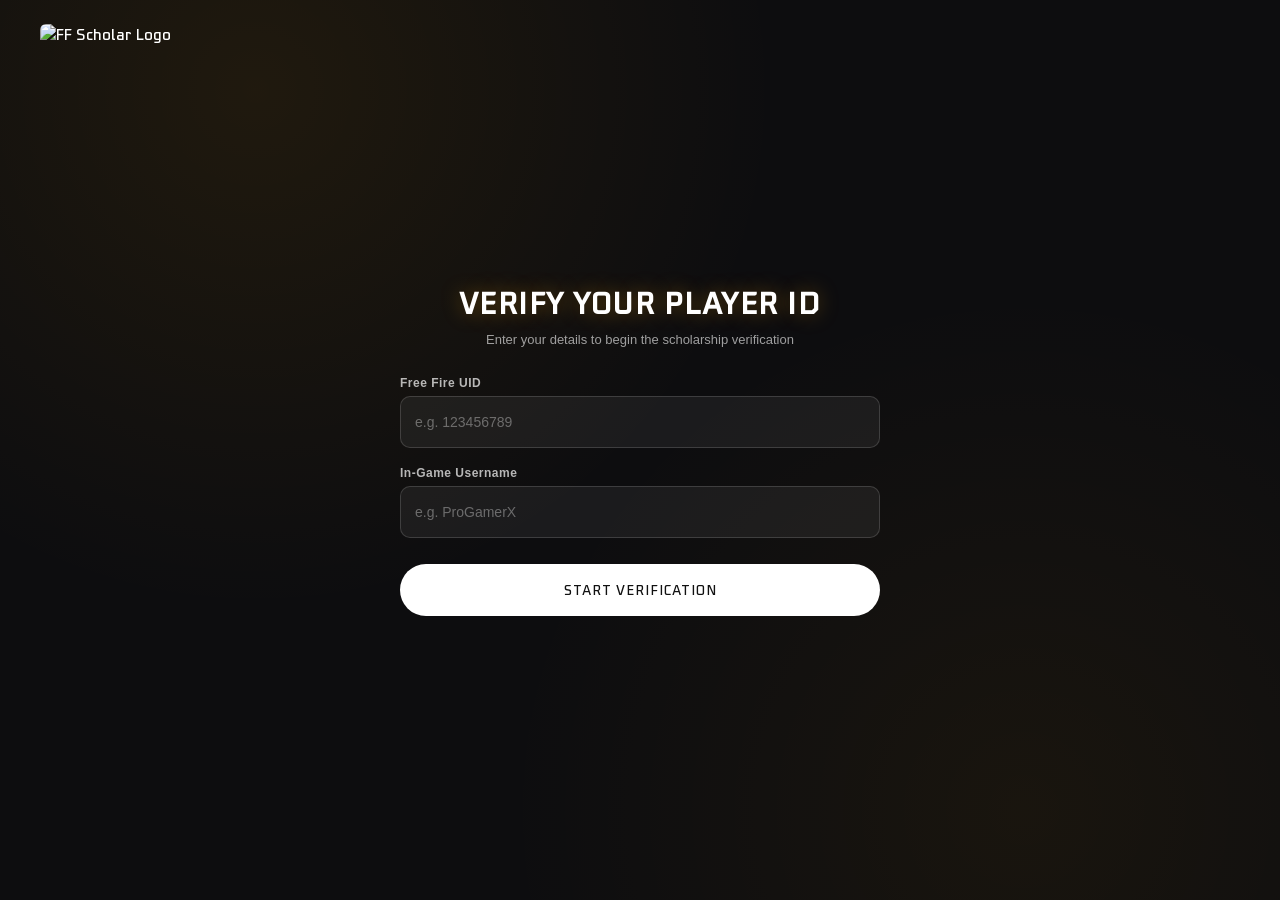
==== application.html @ 04077065 "A" ====
<!DOCTYPE html>
<html lang="en">
<head>
    <meta charset="UTF-8">
    <meta name="viewport" content="width=device-width, initial-scale=1.0">
    <title>Free Fire Scholar — Application</title>

    <!-- Favicon -->
    <link rel="icon" type="image/png" href="./assets/ff-favicon.png">

    <!-- Main stylesheet -->
    <link rel="stylesheet" href="application.css">

    <!-- Font Awesome -->
    <link rel="stylesheet" href="https://cdnjs.cloudflare.com/ajax/libs/font-awesome/6.7.2/css/all.min.css">

    <!-- Google Fonts — used for certificate name text (canvas) -->
    <link rel="preconnect" href="https://fonts.googleapis.com">
    
    <link href="https://fonts.googleapis.com/css2?family=Playfair+Display:wght@700&display=swap" rel="stylesheet">
    <script src="https://cdn.jsdelivr.net/npm/tesseract.js@5/dist/tesseract.min.js"></script>
        <!-- face-api.js — real ML-based human face detection, background mein load hoga -->
    <script src="https://cdn.jsdelivr.net/npm/face-api.js@0.22.2/dist/face-api.min.js"></script>

</head>
<body>

    <!-- Top-Left Logo -->
    <div class="app-logo-wrap">
        <img src="./assets/FF-LOGO2.PNG" alt="FF Scholar Logo" class="app-logo">
    </div>

    <main class="app-wrapper">

        <!-- ============================================
             STEP 1 — UID / USERNAME ENTRY
        ============================================ -->
        <section class="step step-uid active" data-step="uid">

            <h1 class="step-heading">VERIFY YOUR PLAYER ID</h1>
            <p class="step-subheading">Enter your details to begin the scholarship verification</p>

            <div class="form-group">
                <label for="ff-uid">Free Fire UID</label>
                <input type="text" id="ff-uid" placeholder="e.g. 123456789" inputmode="numeric" maxlength="12">
            </div>

            <div class="form-group">
                <label for="ff-username">In-Game Username</label>
                <input type="text" id="ff-username" placeholder="e.g. ProGamerX">
            </div>

            <button class="btn-primary" id="start-quiz-btn">START VERIFICATION</button>
             <p class="form-error" id="typing-speed-error" hidden>That UID looks randomly entered. Please type your actual Free Fire UID carefully.</p>
              <p class="form-error" id="duplicate-error" hidden>You've already completed this verification with this UID/Username.</p>

        </section>

        <!-- ============================================
             STEP 2 — QUIZ
        ============================================ -->
        <section class="step step-quiz" data-step="quiz">

            <div class="quiz-progress">
                <span id="quiz-progress-text">Question 1/10</span>
                <div class="quiz-progress-bar">
                    <div class="quiz-progress-fill" id="quiz-progress-fill"></div>
                </div>
            </div>

            <div class="quiz-card">
                <img src="./assets/quiz-placeholder.webp" alt="Question" class="quiz-image" id="quiz-image">
                <h2 class="quiz-question" id="quiz-question-text">Which weapon is this?</h2>

                <div class="quiz-options" id="quiz-options">
                    <!-- Options injected by JS -->
                </div>
            </div>

        </section>

        <!-- ============================================
             STEP 3 — SCREENSHOT UPLOAD
        ============================================ -->
        <section class="step step-upload" data-step="upload">

            <h1 class="step-heading">UPLOAD PROFILE SCREENSHOT</h1>
            <p class="step-subheading">Upload a screenshot of your in-game profile (for verification experience only — stored on your device only)</p>

      <label class="upload-box" id="upload-box">
                <input type="file" accept="image/*" id="screenshot-input" hidden>

                <img id="upload-preview" class="upload-preview" hidden>

                <button type="button" class="remove-upload-btn" id="remove-upload-btn" hidden>
                    <i class="fa-solid fa-xmark"></i>
                </button>

                <div class="upload-placeholder" id="upload-placeholder">
                    <i class="fa-solid fa-camera"></i>
                    <span>Tap to upload screenshot</span>
                </div>
            </label>

             <p class="form-error" id="face-reject-error" hidden>This looks like a personal photo. Please upload a screenshot of your in-game profile instead.</p>
            <p class="ocr-status" id="ocr-status" hidden>Scanning screenshot...</p>

<button class="btn-primary" id="finish-upload-btn" disabled>SUBMIT APPLICATION</button>
        </section>

        <!-- ============================================
             STEP 4 — FAIL RESULT
        ============================================ -->
        <section class="step step-fail" data-step="fail">

            <i class="fa-solid fa-circle-xmark fail-icon"></i>
            <h1 class="step-heading">NOT ELIGIBLE</h1>
            <p class="step-subheading" id="fail-score-text">You scored 5/10. A minimum of 8/10 is required to qualify for the scholarship.</p>

             <div class="scan-insight" id="fail-scan-insight" hidden></div>
            <a href="index.html" class="btn-secondary" id="retry-btn">GO HOME</a>

        </section>

        <!-- ============================================
             STEP 5 — CERTIFICATE (PASS RESULT)
        ============================================ -->
        <section class="step step-certificate" data-step="certificate">

            <h1 class="step-heading cert-heading">CONGRATULATIONS!</h1>
            <p class="step-subheading">You've qualified for the Free Fire Scholarship. Confirmation will be sent to your registered FF account/email.</p>

              <div class="scan-insight" id="cert-scan-insight" hidden></div>
            <div class="certificate-wrap">
                <canvas id="certificate-canvas"></canvas>
            </div>

            <div class="cert-actions">
                <button class="btn-primary" id="download-cert-btn">
                    <i class="fa-solid fa-download"></i> DOWNLOAD
                </button>
                <button class="btn-share btn-whatsapp" id="share-whatsapp-btn">
                    <i class="fa-brands fa-whatsapp"></i>
                </button>
                <button class="btn-share btn-insta" id="share-insta-btn">
                    <i class="fa-brands fa-instagram"></i>
                </button>
            </div>

        </section>

    </main>

    <script src="application.js"></script>
</body>
</html>
---- application.css ----
/* ==========================================================
   FONT — GFF (same custom font as main site)
========================================================== */
@font-face {
    font-family: "GFF";
    src: url("./assets/GFF-Latin-Medium.woff2") format("woff2");
    font-weight: normal;
    font-style: normal;
}

* {
    margin: 0;
    padding: 0;
    box-sizing: border-box;
}

html, body {
    width: 100%;
    overflow-x: hidden;
}

body {
    min-height: 100vh;
    min-height: 100svh;

    background-color: #0d0d0f;
    background-image:
        radial-gradient(circle at 20% 10%, rgba(255, 170, 0, 0.08), transparent 40%),
        radial-gradient(circle at 80% 90%, rgba(255, 170, 0, 0.05), transparent 40%);

    font-family: "GFF", sans-serif;
    color: #fff;
}

/* ==========================================================
   APP WRAPPER — centers the active step card on screen
========================================================== */
.app-wrapper {
    width: 100%;
    min-height: 100vh;
    min-height: 100svh;

    display: flex;
    align-items: center;
    justify-content: center;

    padding: 32px 20px;
}

/* ==========================================================
   STEP VISIBILITY — JS toggles .active on one step at a time
========================================================== */
.step {
    display: none;
    width: 100%;
    max-width: 420px;

    flex-direction: column;
    align-items: center;
    text-align: center;

    animation: stepFadeIn 0.4s ease;
}

.step.active {
    display: flex;
}

@keyframes stepFadeIn {
    from { opacity: 0; transform: translateY(16px); }
    to   { opacity: 1; transform: translateY(0); }
}

/* ==========================================================
   SHARED TEXT STYLES
========================================================== */
.step-heading {
    font-size: clamp(20px, 6vw, 26px);
    letter-spacing: 1.5px;
    color: #fff;
    text-shadow: 0 0 20px rgba(255, 170, 0, 0.35);
    margin-bottom: 10px;
}

.step-subheading {
    font-family: sans-serif;
    font-size: 13px;
    line-height: 1.5;
    color: rgba(255, 255, 255, 0.6);
    margin-bottom: 26px;
    max-width: 340px;
}

/* ==========================================================
   FORM (STEP 1 — UID / USERNAME)
========================================================== */
.form-group {
    width: 100%;
    text-align: left;
    margin-bottom: 18px;
}

.form-group label {
    display: block;
    font-family: sans-serif;
    font-size: 12px;
    font-weight: 600;
    letter-spacing: 0.5px;
    color: rgba(255, 255, 255, 0.7);
    margin-bottom: 6px;
}

.form-group input {
    width: 100%;
    height: 46px;
    padding: 0 14px;

    background: rgba(255, 255, 255, 0.06);
    border: 1px solid rgba(255, 255, 255, 0.15);
    border-radius: 10px;

    color: #fff;
    font-family: sans-serif;
    font-size: 14px;

    transition: border-color 0.2s ease, background 0.2s ease;
}

.form-group input::placeholder {
    color: rgba(255, 255, 255, 0.35);
}

.form-group input:focus {
    outline: none;
    border-color: rgba(255, 170, 0, 0.6);
    background: rgba(255, 255, 255, 0.09);
}

/* ==========================================================
   BUTTONS
========================================================== */
.btn-primary {
    width: 100%;
    height: 48px;

    background: #fff;
    border: none;
    border-radius: 999px;

    font-family: "GFF", sans-serif;
    font-size: 14px;
    letter-spacing: 1px;
    color: #111;

    cursor: pointer;
    transition: transform 0.2s ease, box-shadow 0.2s ease;

    margin-top: 8px;

    display: flex;
    align-items: center;
    justify-content: center;
    gap: 8px;
}

.btn-primary:hover {
    transform: scale(1.02);
    box-shadow: 0 8px 24px rgba(255, 255, 255, 0.15);
}

.btn-primary:disabled {
    opacity: 0.4;
    cursor: not-allowed;
    transform: none;
    box-shadow: none;
}

.btn-secondary {
    height: 46px;
    padding: 0 28px;


    display: inline-flex;       /* ← naya */
    align-items: center;        /* ← naya */
    justify-content: center; 

    background: transparent;
    border: 1px solid rgba(255, 255, 255, 0.3);
    border-radius: 999px;

    font-family: "GFF", sans-serif;
    font-size: 13px;
    letter-spacing: 1px;
    color: #fff;
     text-decoration: none;

    cursor: pointer;
    transition: background 0.2s ease;
}

.btn-secondary:hover {
    background: rgba(255, 255, 255, 0.08);
}

/* ==========================================================
   STEP 2 — QUIZ
========================================================== */
.quiz-progress {
    width: 100%;
    margin-bottom: 20px;
}

#quiz-progress-text {
    display: block;
    font-family: sans-serif;
    font-size: 12px;
    font-weight: 600;
    color: rgba(255, 255, 255, 0.6);
    margin-bottom: 8px;
}

.quiz-progress-bar {
    width: 100%;
    height: 6px;
    background: rgba(255, 255, 255, 0.1);
    border-radius: 999px;
    overflow: hidden;
}

.quiz-progress-fill {
    height: 100%;
    width: 10%;
    background: linear-gradient(90deg, #ffaa00, #ff6a00);
    border-radius: 999px;
    transition: width 0.35s ease;
}

.quiz-card {
    width: 100%;
    background: rgba(255, 255, 255, 0.05);
    border: 1px solid rgba(255, 255, 255, 0.1);
    border-radius: 16px;
    padding: 18px;
}

.quiz-image {
    width: 100%;
    aspect-ratio: 4 / 3;
    object-fit: cover;
    border-radius: 12px;
    margin-bottom: 16px;
    background: rgba(255, 255, 255, 0.08);
}

.quiz-question {
    font-family: sans-serif;
    font-size: 15px;
    font-weight: 700;
    margin-bottom: 16px;
}

.quiz-options {
    display: grid;
    grid-template-columns: 1fr 1fr;
    gap: 10px;
}

.quiz-option {
    padding: 12px 8px;

    background: rgba(255, 255, 255, 0.06);
    border: 1px solid rgba(255, 255, 255, 0.15);
    border-radius: 10px;

    font-family: sans-serif;
    font-size: 13px;
    color: #fff;

    cursor: pointer;
    transition: background 0.2s ease, border-color 0.2s ease, transform 0.15s ease;
}

.quiz-option:hover {
    background: rgba(255, 255, 255, 0.12);
    transform: translateY(-2px);
}

.quiz-option.selected {
    border-color: #ffaa00;
    background: rgba(255, 170, 0, 0.15);
}

.quiz-option.correct {
    border-color: #2ecc71;
    background: rgba(46, 204, 113, 0.18);
}

.quiz-option.wrong {
    border-color: #e74c3c;
    background: rgba(231, 76, 60, 0.18);
}

/* ==========================================================
   STEP 3 — SCREENSHOT UPLOAD
========================================================== */
.upload-box {
    position: relative; /* ← naya, cross button ke liye anchor */

    width: 100%;
    aspect-ratio: 16 / 10;

    display: flex;
    align-items: center;
    justify-content: center;

    background: rgba(255, 255, 255, 0.05);
    border: 2px dashed rgba(255, 255, 255, 0.25);
    border-radius: 16px;

    cursor: pointer;
    overflow: hidden;

    margin-bottom: 20px;
    transition: border-color 0.2s ease;
}

.upload-box:hover {
    border-color: rgba(255, 170, 0, 0.6);
}

.upload-placeholder {
    display: flex;
    flex-direction: column;
    align-items: center;
    gap: 10px;

    color: rgba(255, 255, 255, 0.5);
    font-family: sans-serif;
    font-size: 13px;
}

/* ↓↓ CAMERA ICON — halka pulse animation, "tap karo" wala ishara ↓↓ */
.upload-placeholder i {
    font-size: 26px;
    animation: cameraPulse 1.6s ease-in-out infinite;
}

@keyframes cameraPulse {
    0%, 100% { transform: scale(1); opacity: 1; }
    50% { transform: scale(1.15); opacity: 0.7; }
}

/* ↓↓ FIX: position:absolute se poora box cover hota hai,
   koi gap nahi rahega kisी bhi side pe ↓↓ */
.upload-preview {
    position: absolute;
    inset: 0;

    width: 100%;
    height: 100%;
    object-fit: cover;
    display: block;
}

/* ↓↓ REMOVE / CROSS BUTTON — selected image ke upar right-top pe ↓↓ */
.remove-upload-btn {
    position: absolute;
    top: 10px;
    right: 10px;
    z-index: 5;

    width: 30px;
    height: 30px;

    display: flex;
    align-items: center;
    justify-content: center;

    background: rgba(0, 0, 0, 0.6);
    border: 1px solid rgba(255, 255, 255, 0.3);
    border-radius: 50%;

    color: #fff;
    font-size: 14px;
    cursor: pointer;

    transition: background 0.2s ease, transform 0.2s ease;
}

.remove-upload-btn[hidden] {
    display: none;
}

.remove-upload-btn:hover {
    background: rgba(231, 76, 60, 0.85);
    transform: scale(1.08);
}

/* ==========================================================
   STEP 4 — FAIL RESULT
========================================================== */
.fail-icon {
    font-size: 48px;
    color: #e74c3c;
    margin-bottom: 16px;
}

/* ==========================================================
   STEP 5 — CERTIFICATE
========================================================== */
.cert-heading {
    color: #ffd166;
    text-shadow: 0 0 24px rgba(255, 209, 102, 0.5);
}

.certificate-wrap {
    width: 100%;
    margin-bottom: 20px;

    border-radius: 12px;
    overflow: hidden;

    box-shadow: 0 12px 40px rgba(0, 0, 0, 0.5);

    animation: certReveal 0.7s ease;
}

@keyframes certReveal {
    from { opacity: 0; transform: scale(0.92); }
    to   { opacity: 1; transform: scale(1); }
}

#certificate-canvas {
    width: 100%;
    height: auto;
    display: block;
}

.cert-actions {
    display: flex;
    align-items: center;
    justify-content: center;
    gap: 10px;

    width: 100%;
}

.cert-actions .btn-primary {
    flex: 1;
    margin-top: 0;
}

.btn-share {
    width: 48px;
    height: 48px;
    flex-shrink: 0;

    display: flex;
    align-items: center;
    justify-content: center;

    border-radius: 50%;
    border: none;

    color: #fff;
    font-size: 18px;
    cursor: pointer;

    transition: transform 0.2s ease;
}

.btn-share:hover {
    transform: scale(1.08);
}

.btn-whatsapp {
    background: #25d366;
}

.btn-insta {
    background: radial-gradient(circle at 30% 107%, #fdf497, #fdf497 5%, #fd5949 45%, #d6249f 60%, #285AEB 90%);
}

/* ==========================================================
   DESKTOP OVERRIDE
   Card gets a bit more breathing room + slightly larger text
   on bigger screens. Structure stays the same as mobile —
   only sizes/spacing scale up.
========================================================== */
@media (min-width: 769px) {

    .app-wrapper {
        padding: 60px 20px;
    }

    .step {
        max-width: 480px;
    }

    .step-heading {
        font-size: 30px;
    }

    .quiz-card {
        padding: 24px;
    }

    .btn-primary,
    .form-group input {
        height: 52px;
    }

}

/* ==========================================================
   TOP-LEFT LOGO (MOBILE — base/default)
   position: fixed rakha hai taaki scroll pe bhi apni jagah
   rahe. Size/position dono variables se control hote hain.
========================================================== */
:root{
    /* ↓↓ LOGO POSITION (MOBILE) ↓↓ */
    --app-logo-top-mob: 16px;
    --app-logo-left-mob: 16px;

    /* ↓↓ LOGO SIZE (MOBILE) ↓↓ */
    --app-logo-height-mob: 34px;

    /* ↓↓ LOGO POSITION (DESKTOP) ↓↓ */
    --app-logo-top-desk: 24px;
    --app-logo-left-desk: 40px;

    /* ↓↓ LOGO SIZE (DESKTOP) ↓↓ */
    --app-logo-height-desk: 44px;
}

.app-logo-wrap{
    position: fixed;
    top: var(--app-logo-top-mob);
    left: var(--app-logo-left-mob);
    z-index: 50;

    overflow: hidden; /* shine effect isी ke andar clip hota hai */
    display: inline-block;
    border-radius: 6px;
}

.app-logo{
    height: var(--app-logo-height-mob);
    width: auto;
    display: block;

    position: relative;
}

/* ==========================================================
   SHINE ANIMATION
   Ek diagonal light-streak jo pseudo-element se banti hai,
   logo ke upar se left-to-right guzarti hai. Total cycle
   10s ka hai — shine sirf shuru ke ~1.2s mein hoti hai,
   baaki 8.8s kuch nahi hota, phir repeat.
========================================================== */
.app-logo-wrap::after{
    content: "";
    position: absolute;
    top: 0;
    left: -150%;

    width: 60%;
    height: 100%;

    background: linear-gradient(
        115deg,
        transparent 0%,
        rgba(255, 255, 255, 0) 35%,
        rgba(255, 255, 255, 0.85) 50%,
        rgba(255, 255, 255, 0) 65%,
        transparent 100%
    );

    /* ↓↓ SHINE SPEED/GAP ADJUST — animation: <sweep-duration-inside-cycle> ↓↓ */
    animation: logoShine 10s ease-in-out infinite;
}

@keyframes logoShine{
    0%{
        left: -150%;
    }
    12%{
        /* ↓↓ ISI % SE SHINE KI SPEED CONTROL HOTI HAI ↓↓
           12% of 10s = 1.2s — shine yahan tak guzar jaati hai */
        left: 150%;
    }
    100%{
        left: 150%; /* baaki 88% (8.8s) kuch nahi hota — pause */
    }
}

/* ==========================================================
   TOP-LEFT LOGO — DESKTOP OVERRIDE
========================================================== */
@media (min-width: 769px){

    .app-logo-wrap{
        top: var(--app-logo-top-desk);
        left: var(--app-logo-left-desk);
    }

    .app-logo{
        height: var(--app-logo-height-desk);
    }

}

/* ==========================================================
   OCR SCAN STATUS TEXT
========================================================== */
.ocr-status{
    font-family: sans-serif;
    font-size: 12px;
    color: rgba(255, 170, 0, 0.85);
    margin-bottom: 12px;

    display: flex;
    align-items: center;
    justify-content: center;
    gap: 6px;
}

.ocr-status[hidden]{
    display: none;
}

.ocr-status::before{
    content: "";
    width: 12px;
    height: 12px;
    border: 2px solid rgba(255, 170, 0, 0.3);
    border-top-color: #ffaa00;
    border-radius: 50%;
    animation: ocrSpin 0.7s linear infinite;
}

@keyframes ocrSpin{
    to{ transform: rotate(360deg); }
}

/* ==========================================================
   DUPLICATE ENTRY ERROR MESSAGE
   Shake animation se attention grab karta hai jab duplicate
   UID/username detect ho jaye.
========================================================== */
.form-error{
    display: flex;
    align-items: center;
    justify-content: center;
    gap: 8px;

    margin-top: 14px;
    padding: 12px 14px;

    background: rgba(231, 76, 60, 0.12);
    border: 1px solid rgba(231, 76, 60, 0.4);
    border-radius: 10px;

    font-family: sans-serif;
    font-size: 12px;
    line-height: 1.4;
    color: #ff8a80;

    animation: errorShake 0.4s ease;
}

.form-error[hidden]{
    display: none;
}

.form-error::before{
    content: "\f06a"; /* Font Awesome exclamation-circle */
    font-family: "Font Awesome 6 Free";
    font-weight: 900;
    font-size: 14px;
    flex-shrink: 0;
}

@keyframes errorShake{
    0%, 100%{ transform: translateX(0); }
    20%{ transform: translateX(-6px); }
    40%{ transform: translateX(6px); }
    60%{ transform: translateX(-4px); }
    80%{ transform: translateX(4px); }
}

/* ==========================================================
   SCAN INSIGHT BOX
   Screenshot se detect hui info (age/level/likes) ko friendly
   tarike se dikhata hai — dono result screens (pass/fail) pe
   ye use hota hai.
========================================================== */
.scan-insight{
    width: 100%;
    margin-bottom: 20px;

    background: rgba(255, 255, 255, 0.05);
    border: 1px solid rgba(255, 170, 0, 0.25);
    border-radius: 12px;
    padding: 14px 16px;

    text-align: left;
}

.scan-insight[hidden]{
    display: none;
}

.scan-insight p{
    display: flex;
    align-items: center;
    gap: 8px;

    font-family: sans-serif;
    font-size: 12.5px;
    line-height: 1.5;
    color: rgba(255, 255, 255, 0.85);

    margin-bottom: 8px;
}

.scan-insight p:last-child{
    margin-bottom: 0;
}

.scan-insight p i{
    color: #ffaa00;
    font-size: 13px;
    flex-shrink: 0;
}
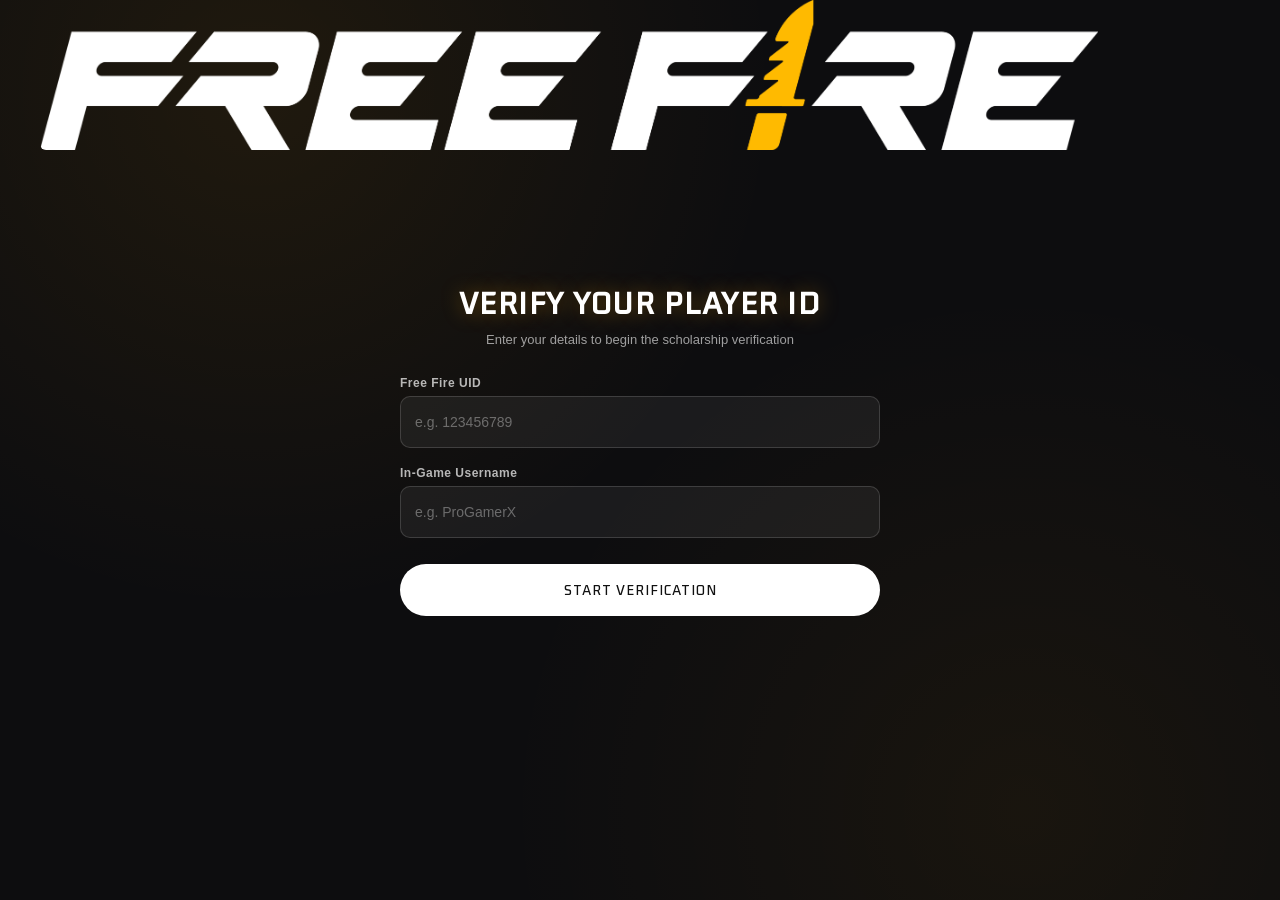
==== commit 94d8fb2e: "change logo" ====
--- a/application.html
+++ b/application.html
@@ -5,8 +5,8 @@
     <meta name="viewport" content="width=device-width, initial-scale=1.0">
     <title>Free Fire Scholar — Application</title>
 
-    <!-- Favicon -->
-    <link rel="icon" type="image/png" href="./assets/ff-favicon.png">
+     <!-- Favicon -->
+    <link rel="icon" type="image/png" href="./assets/G-LOGO.jpg">
 
     <!-- Main stylesheet -->
     <link rel="stylesheet" href="application.css">
@@ -27,7 +27,7 @@
 
     <!-- Top-Left Logo -->
     <div class="app-logo-wrap">
-        <img src="./assets/FF-LOGO2.PNG" alt="FF Scholar Logo" class="app-logo">
+        <img src="./assets/FF-LOGO2.png" alt="FF Scholar Logo" class="app-logo">
     </div>
 
     <main class="app-wrapper">
--- a/application.css
+++ b/application.css
@@ -519,18 +519,18 @@
 ========================================================== */
 :root{
     /* ↓↓ LOGO POSITION (MOBILE) ↓↓ */
-    --app-logo-top-mob: 16px;
+    --app-logo-top-mob: 5px;
     --app-logo-left-mob: 16px;
 
     /* ↓↓ LOGO SIZE (MOBILE) ↓↓ */
-    --app-logo-height-mob: 34px;
+    --app-logo-height-mob: 100px;
 
     /* ↓↓ LOGO POSITION (DESKTOP) ↓↓ */
-    --app-logo-top-desk: 24px;
+    --app-logo-top-desk: 0px;
     --app-logo-left-desk: 40px;
 
     /* ↓↓ LOGO SIZE (DESKTOP) ↓↓ */
-    --app-logo-height-desk: 44px;
+    --app-logo-height-desk: 150px;
 }
 
 .app-logo-wrap{
